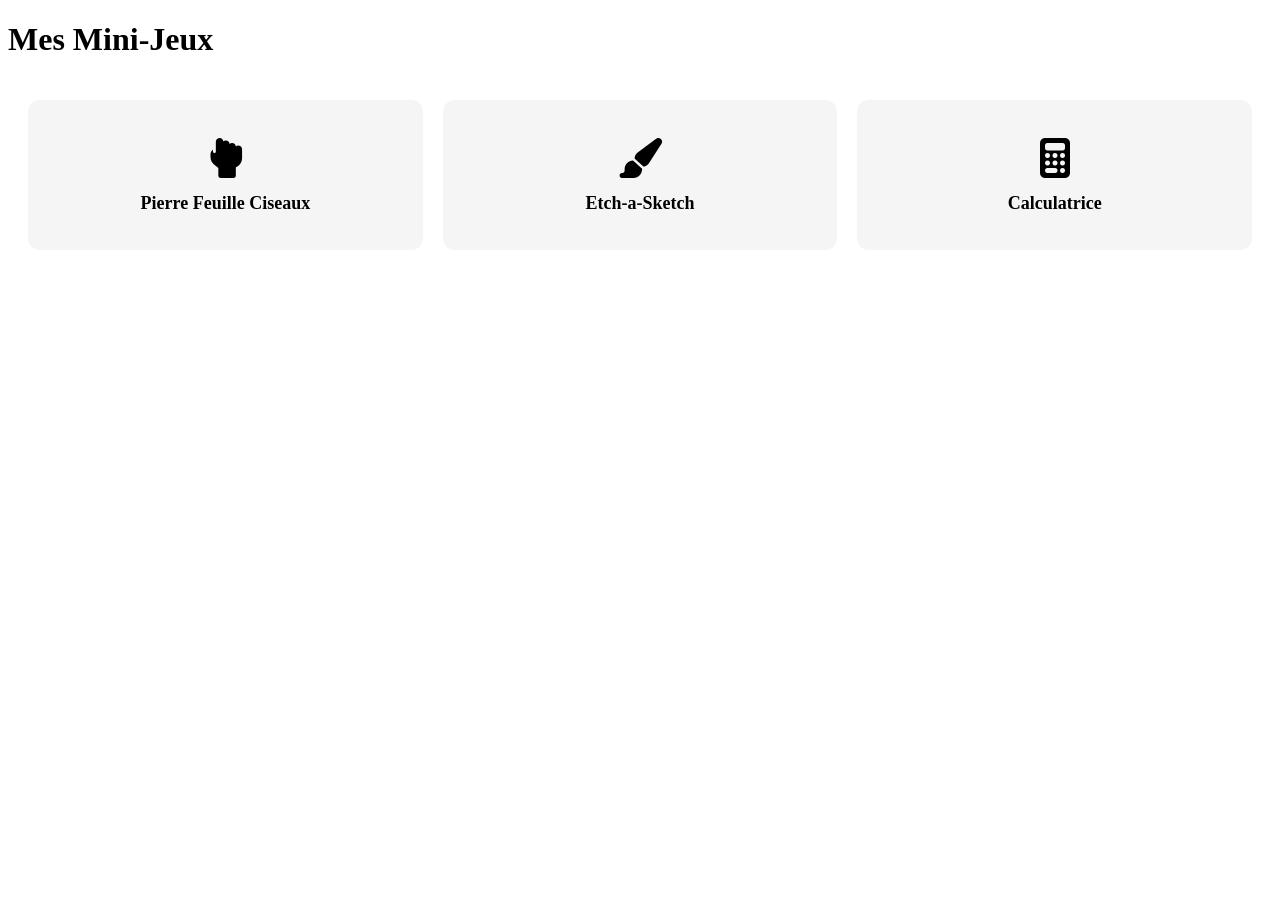
==== index.html @ d45f593a "Ajout d'une page d'accueil, et de la partie Etch a Sketch" ====
<!DOCTYPE html>
<html lang="en">

<head>
    <meta charset="UTF-8" />
    <meta name="viewport" content="width=device-width, initial-scale=1.0">
    <title>Mes Mini-Jeux</title>
    <link rel="stylesheet" href="https://cdnjs.cloudflare.com/ajax/libs/font-awesome/6.5.0/css/all.min.css">
    <link rel="stylesheet" href="./style.css" />
</head>

<body>
    <h1>Mes Mini-Jeux</h1>
    <nav class="games-grid">
        <a href="./pierre_feuille_ciseaux/index.html" class="card">
            <span class="icon"><i class="fas fa-hand-rock"></i></span>
            <span class="title">Pierre Feuille Ciseaux</span>
        </a>
        <a href="./etch_a_sketch/index.html" class="card">
            <span class="icon"><i class="fas fa-paint-brush"></i></span>
            <span class="title">Etch-a-Sketch</span>
        </a>
        <a href="./calculatrice/index.html" class="card">
            <span class="icon"><i class="fas fa-calculator"></i></span>
            <span class="title">Calculatrice</span>
        </a>
    </nav>
</body>

</html>
---- style.css ----
.games-grid {
    display: grid;
    grid-template-columns: repeat(auto-fit, minmax(200px, 1fr));
    gap: 20px;
    padding: 20px;
}

.card {
    display: flex;
    flex-direction: column;
    justify-content: center;
    align-items: center;
    text-decoration: none;
    background-color: #f5f5f5;
    border-radius: 12px;
    height: 150px;
    font-size: 18px;
    color: black;
    transition: transform 0.2s, box-shadow 0.2s;
}

.card:hover {
    transform: scale(1.05);
    box-shadow: 0 10px 20px rgba(0, 0, 0, 0.2);
}

.icon {
    font-size: 40px;
    margin-bottom: 10px;
}

.title {
    font-weight: bold;
}
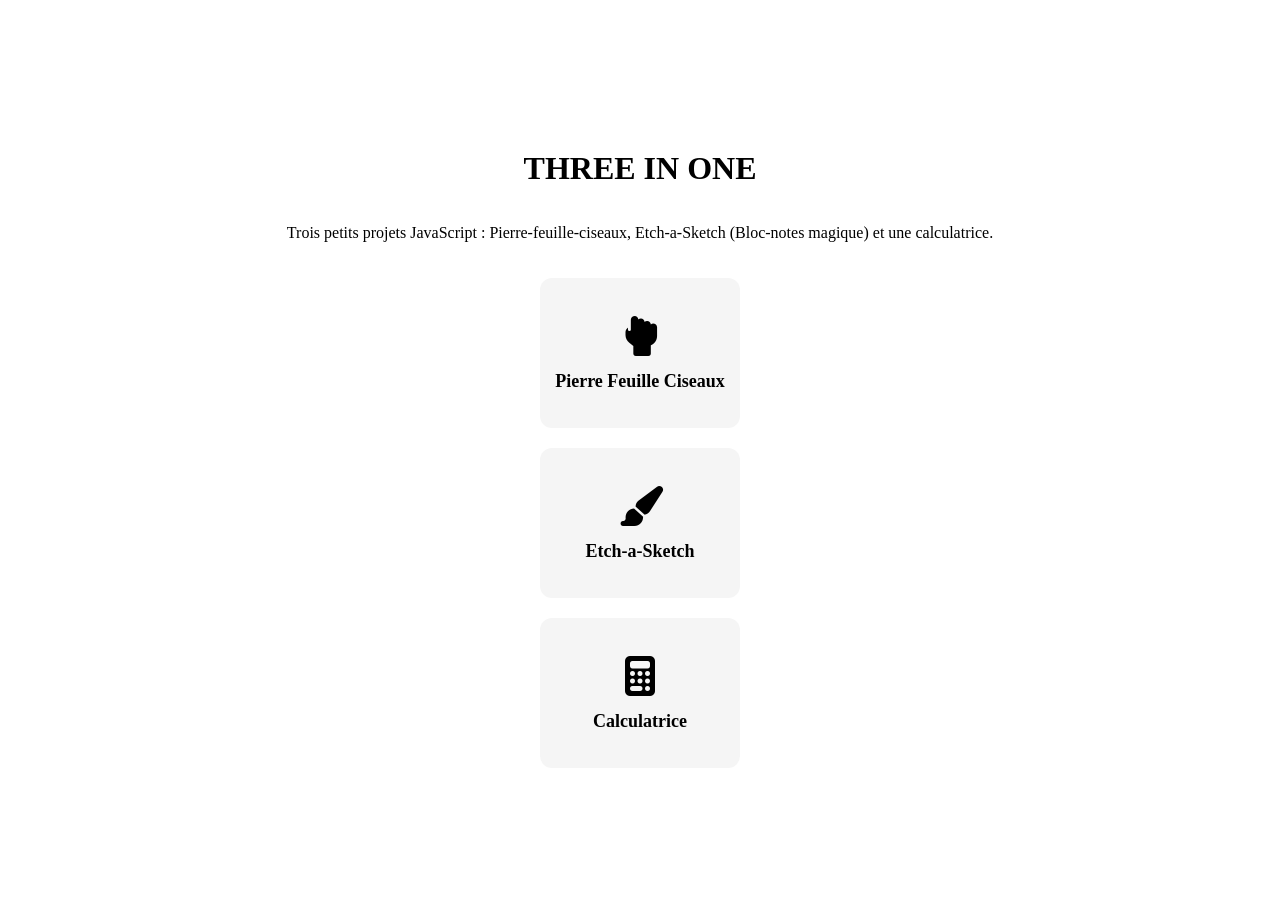
==== commit e6e5f295: "Début de la partie calculatrice." ====
--- a/index.html
+++ b/index.html
@@ -10,21 +10,24 @@
 </head>
 
 <body>
-    <h1>Mes Mini-Jeux</h1>
-    <nav class="games-grid">
-        <a href="./pierre_feuille_ciseaux/index.html" class="card">
-            <span class="icon"><i class="fas fa-hand-rock"></i></span>
-            <span class="title">Pierre Feuille Ciseaux</span>
-        </a>
-        <a href="./etch_a_sketch/index.html" class="card">
-            <span class="icon"><i class="fas fa-paint-brush"></i></span>
-            <span class="title">Etch-a-Sketch</span>
-        </a>
-        <a href="./calculatrice/index.html" class="card">
-            <span class="icon"><i class="fas fa-calculator"></i></span>
-            <span class="title">Calculatrice</span>
-        </a>
-    </nav>
+    <main>
+        <h1>THREE IN ONE</h1>
+        <p>Trois petits projets JavaScript : Pierre-feuille-ciseaux, Etch-a-Sketch (Bloc-notes magique) et une calculatrice.</p>
+        <nav class="games-grid">
+            <a href="./pierre_feuille_ciseaux/index.html" class="card">
+                <span class="icon"><i class="fas fa-hand-rock"></i></span>
+                <span class="title">Pierre Feuille Ciseaux</span>
+            </a>
+            <a href="./etch_a_sketch/index.html" class="card">
+                <span class="icon"><i class="fas fa-paint-brush"></i></span>
+                <span class="title">Etch-a-Sketch</span>
+            </a>
+            <a href="./calculatrice/index.html" class="card">
+                <span class="icon"><i class="fas fa-calculator"></i></span>
+                <span class="title">Calculatrice</span>
+            </a>
+        </nav>
+    </main>
 </body>
 
 </html>
--- a/style.css
+++ b/style.css
@@ -1,3 +1,11 @@
+main {
+    display: flex;
+    flex-direction: column;
+    height: 100vh;
+    justify-content: center;
+    align-items: center;
+}
+
 .games-grid {
     display: grid;
     grid-template-columns: repeat(auto-fit, minmax(200px, 1fr));
